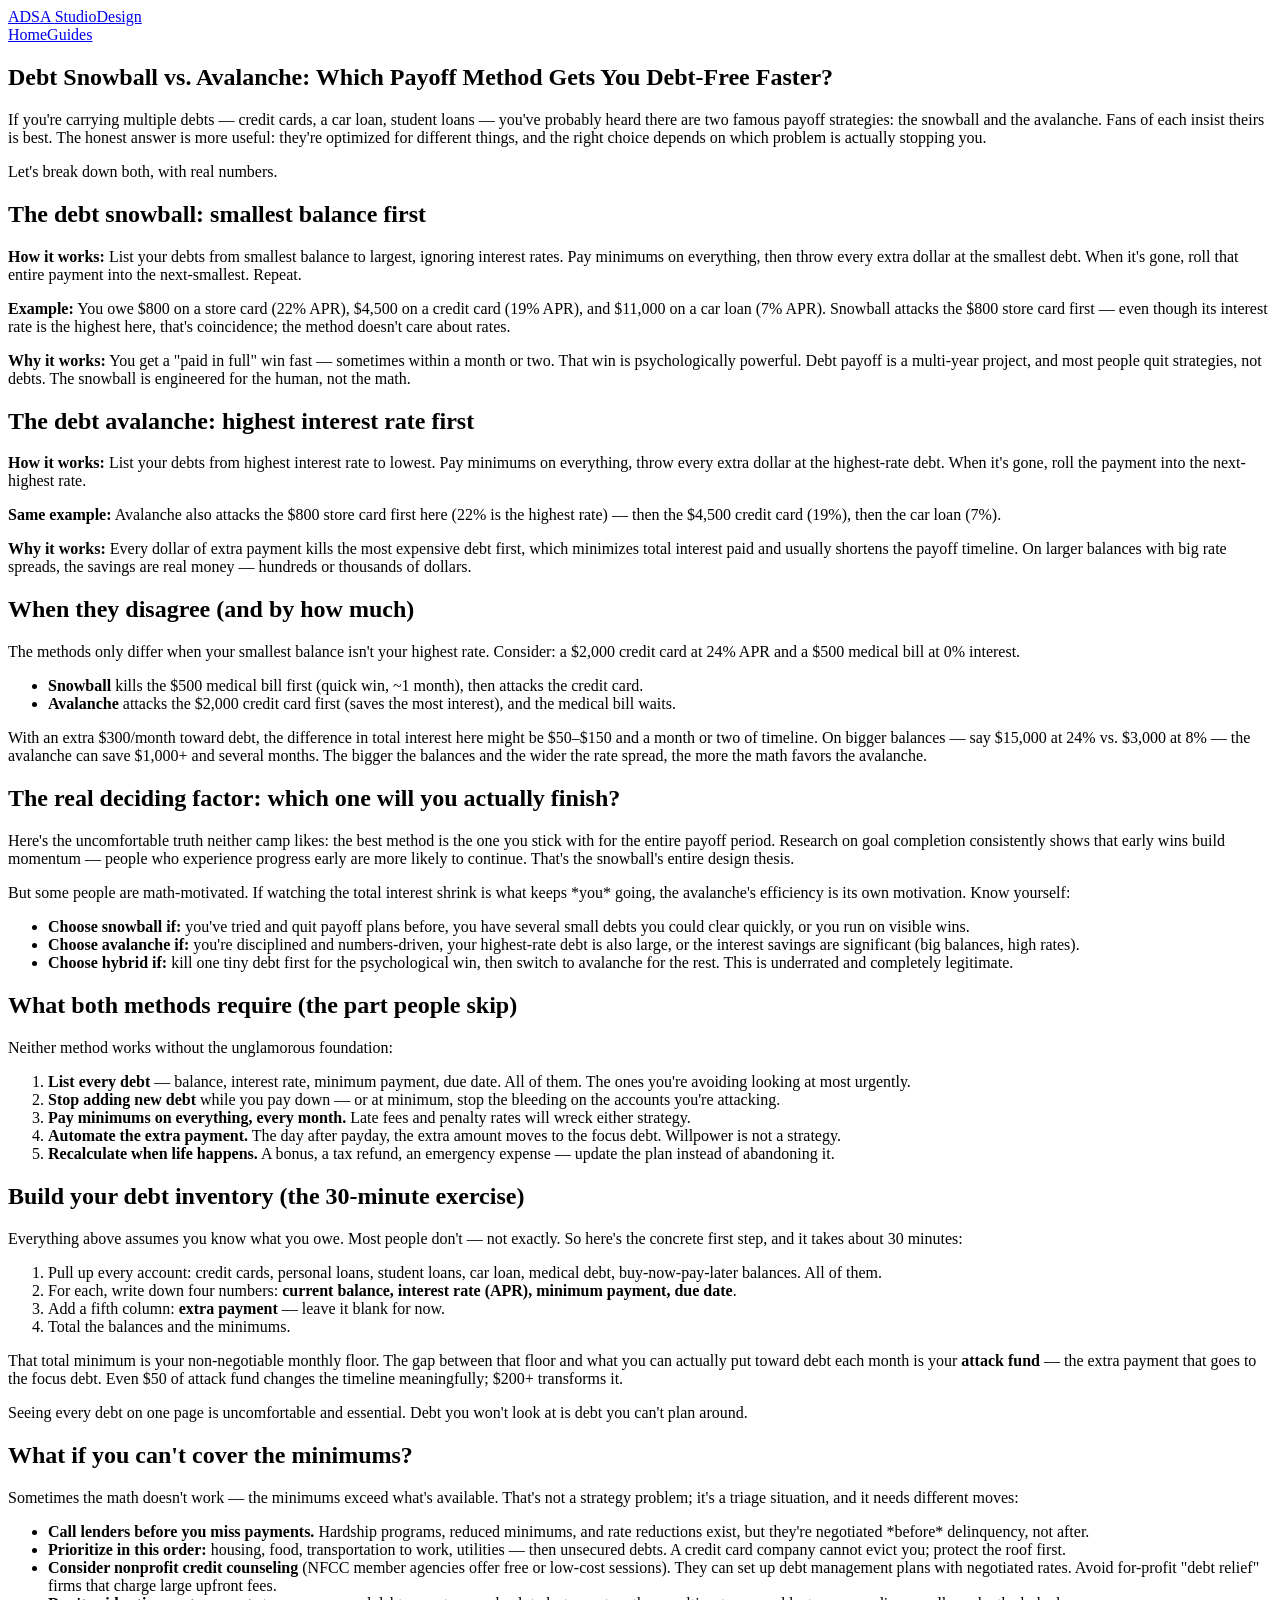
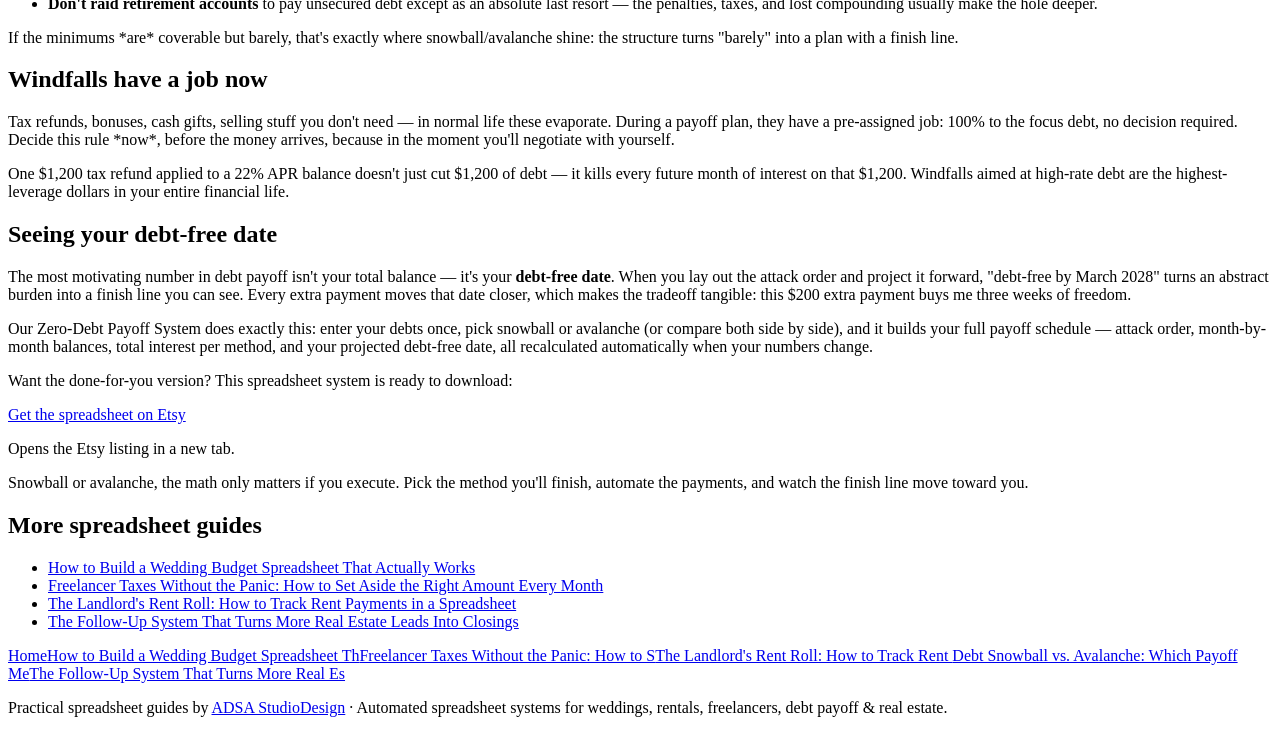
==== articles/debt-snowball-vs-avalanche.html @ 041004c3 "Add files via upload" ====
<!DOCTYPE html>
<html lang="en">
<head>
<meta charset="utf-8">
<meta name="viewport" content="width=device-width, initial-scale=1">
<title>Debt Snowball vs. Avalanche: Which Payoff Method Gets You Debt-Free Faster? | ADSA StudioDesign</title>
<meta name="description" content="Debt snowball vs avalanche: which payoff method gets you debt-free faster? Compare both with real numbers and pick the strategy you&#x27;ll actually finish.">
<meta property="og:title" content="Debt Snowball vs. Avalanche: Which Payoff Method Gets You Debt-Free Faster? | ADSA StudioDesign">
<meta property="og:description" content="Debt snowball vs avalanche: which payoff method gets you debt-free faster? Compare both with real numbers and pick the strategy you&#x27;ll actually finish.">
<meta property="og:type" content="article">
<meta property="og:url" content="https://YOUR-DOMAIN-HERE/articles/debt-snowball-vs-avalanche.html">
<link rel="stylesheet" href="../assets/style.css">
</head>
<body>
<header class="site-header"><div class="wrap">
<a class="brand" href="../index.html">ADSA <span>StudioDesign</span></a>
<nav class="site-nav"><a href="../index.html">Home</a><a href="../index.html#guides">Guides</a></nav>
</div></header>
<main><div class="wrap"><article class="post">
<h1>Debt Snowball vs. Avalanche: Which Payoff Method Gets You Debt-Free Faster?</h1>
<p>If you&#x27;re carrying multiple debts — credit cards, a car loan, student loans — you&#x27;ve probably heard there are two famous payoff strategies: the snowball and the avalanche. Fans of each insist theirs is best. The honest answer is more useful: they&#x27;re optimized for different things, and the right choice depends on which problem is actually stopping you.</p>
<p>Let&#x27;s break down both, with real numbers.</p>
<h2>The debt snowball: smallest balance first</h2>
<p><strong>How it works:</strong> List your debts from smallest balance to largest, ignoring interest rates. Pay minimums on everything, then throw every extra dollar at the smallest debt. When it&#x27;s gone, roll that entire payment into the next-smallest. Repeat.</p>
<p><strong>Example:</strong> You owe $800 on a store card (22% APR), $4,500 on a credit card (19% APR), and $11,000 on a car loan (7% APR). Snowball attacks the $800 store card first — even though its interest rate is the highest here, that&#x27;s coincidence; the method doesn&#x27;t care about rates.</p>
<p><strong>Why it works:</strong> You get a &quot;paid in full&quot; win fast — sometimes within a month or two. That win is psychologically powerful. Debt payoff is a multi-year project, and most people quit strategies, not debts. The snowball is engineered for the human, not the math.</p>
<h2>The debt avalanche: highest interest rate first</h2>
<p><strong>How it works:</strong> List your debts from highest interest rate to lowest. Pay minimums on everything, throw every extra dollar at the highest-rate debt. When it&#x27;s gone, roll the payment into the next-highest rate.</p>
<p><strong>Same example:</strong> Avalanche also attacks the $800 store card first here (22% is the highest rate) — then the $4,500 credit card (19%), then the car loan (7%).</p>
<p><strong>Why it works:</strong> Every dollar of extra payment kills the most expensive debt first, which minimizes total interest paid and usually shortens the payoff timeline. On larger balances with big rate spreads, the savings are real money — hundreds or thousands of dollars.</p>
<h2>When they disagree (and by how much)</h2>
<p>The methods only differ when your smallest balance isn&#x27;t your highest rate. Consider: a $2,000 credit card at 24% APR and a $500 medical bill at 0% interest.</p>
<ul><li><strong>Snowball</strong> kills the $500 medical bill first (quick win, ~1 month), then attacks the credit card.</li><li><strong>Avalanche</strong> attacks the $2,000 credit card first (saves the most interest), and the medical bill waits.</li></ul>
<p>With an extra $300/month toward debt, the difference in total interest here might be $50–$150 and a month or two of timeline. On bigger balances — say $15,000 at 24% vs. $3,000 at 8% — the avalanche can save $1,000+ and several months. The bigger the balances and the wider the rate spread, the more the math favors the avalanche.</p>
<h2>The real deciding factor: which one will you actually finish?</h2>
<p>Here&#x27;s the uncomfortable truth neither camp likes: the best method is the one you stick with for the entire payoff period. Research on goal completion consistently shows that early wins build momentum — people who experience progress early are more likely to continue. That&#x27;s the snowball&#x27;s entire design thesis.</p>
<p>But some people are math-motivated. If watching the total interest shrink is what keeps *you* going, the avalanche&#x27;s efficiency is its own motivation. Know yourself:</p>
<ul><li><strong>Choose snowball if:</strong> you&#x27;ve tried and quit payoff plans before, you have several small debts you could clear quickly, or you run on visible wins.</li><li><strong>Choose avalanche if:</strong> you&#x27;re disciplined and numbers-driven, your highest-rate debt is also large, or the interest savings are significant (big balances, high rates).</li><li><strong>Choose hybrid if:</strong> kill one tiny debt first for the psychological win, then switch to avalanche for the rest. This is underrated and completely legitimate.</li></ul>
<h2>What both methods require (the part people skip)</h2>
<p>Neither method works without the unglamorous foundation:</p>
<ol><li><strong>List every debt</strong> — balance, interest rate, minimum payment, due date. All of them. The ones you&#x27;re avoiding looking at most urgently.</li><li><strong>Stop adding new debt</strong> while you pay down — or at minimum, stop the bleeding on the accounts you&#x27;re attacking.</li><li><strong>Pay minimums on everything, every month.</strong> Late fees and penalty rates will wreck either strategy.</li><li><strong>Automate the extra payment.</strong> The day after payday, the extra amount moves to the focus debt. Willpower is not a strategy.</li><li><strong>Recalculate when life happens.</strong> A bonus, a tax refund, an emergency expense — update the plan instead of abandoning it.</li></ol>
<h2>Build your debt inventory (the 30-minute exercise)</h2>
<p>Everything above assumes you know what you owe. Most people don&#x27;t — not exactly. So here&#x27;s the concrete first step, and it takes about 30 minutes:</p>
<ol><li>Pull up every account: credit cards, personal loans, student loans, car loan, medical debt, buy-now-pay-later balances. All of them.</li><li>For each, write down four numbers: <strong>current balance, interest rate (APR), minimum payment, due date</strong>.</li><li>Add a fifth column: <strong>extra payment</strong> — leave it blank for now.</li><li>Total the balances and the minimums.</li></ol>
<p>That total minimum is your non-negotiable monthly floor. The gap between that floor and what you can actually put toward debt each month is your <strong>attack fund</strong> — the extra payment that goes to the focus debt. Even $50 of attack fund changes the timeline meaningfully; $200+ transforms it.</p>
<p>Seeing every debt on one page is uncomfortable and essential. Debt you won&#x27;t look at is debt you can&#x27;t plan around.</p>
<h2>What if you can&#x27;t cover the minimums?</h2>
<p>Sometimes the math doesn&#x27;t work — the minimums exceed what&#x27;s available. That&#x27;s not a strategy problem; it&#x27;s a triage situation, and it needs different moves:</p>
<ul><li><strong>Call lenders before you miss payments.</strong> Hardship programs, reduced minimums, and rate reductions exist, but they&#x27;re negotiated *before* delinquency, not after.</li><li><strong>Prioritize in this order:</strong> housing, food, transportation to work, utilities — then unsecured debts. A credit card company cannot evict you; protect the roof first.</li><li><strong>Consider nonprofit credit counseling</strong> (NFCC member agencies offer free or low-cost sessions). They can set up debt management plans with negotiated rates. Avoid for-profit &quot;debt relief&quot; firms that charge large upfront fees.</li><li><strong>Don&#x27;t raid retirement accounts</strong> to pay unsecured debt except as an absolute last resort — the penalties, taxes, and lost compounding usually make the hole deeper.</li></ul>
<p>If the minimums *are* coverable but barely, that&#x27;s exactly where snowball/avalanche shine: the structure turns &quot;barely&quot; into a plan with a finish line.</p>
<h2>Windfalls have a job now</h2>
<p>Tax refunds, bonuses, cash gifts, selling stuff you don&#x27;t need — in normal life these evaporate. During a payoff plan, they have a pre-assigned job: 100% to the focus debt, no decision required. Decide this rule *now*, before the money arrives, because in the moment you&#x27;ll negotiate with yourself.</p>
<p>One $1,200 tax refund applied to a 22% APR balance doesn&#x27;t just cut $1,200 of debt — it kills every future month of interest on that $1,200. Windfalls aimed at high-rate debt are the highest-leverage dollars in your entire financial life.</p>
<h2>Seeing your debt-free date</h2>
<p>The most motivating number in debt payoff isn&#x27;t your total balance — it&#x27;s your <strong>debt-free date</strong>. When you lay out the attack order and project it forward, &quot;debt-free by March 2028&quot; turns an abstract burden into a finish line you can see. Every extra payment moves that date closer, which makes the tradeoff tangible: this $200 extra payment buys me three weeks of freedom.</p>
<p>Our Zero-Debt Payoff System does exactly this: enter your debts once, pick snowball or avalanche (or compare both side by side), and it builds your full payoff schedule — attack order, month-by-month balances, total interest per method, and your projected debt-free date, all recalculated automatically when your numbers change.</p>
<div class="cta-box"><p>Want the done-for-you version? This spreadsheet system is ready to download:</p><a class="cta-button" href="https://www.etsy.com/listing/4585902964">Get the spreadsheet on Etsy</a><p class="cta-note">Opens the Etsy listing in a new tab.</p></div>
<p>Snowball or avalanche, the math only matters if you execute. Pick the method you&#x27;ll finish, automate the payments, and watch the finish line move toward you.</p>
<section class="more-guides"><h2>More spreadsheet guides</h2><ul><li><a href="wedding-budget-spreadsheet.html">How to Build a Wedding Budget Spreadsheet That Actually Works</a></li><li><a href="freelancer-tax-tracker.html">Freelancer Taxes Without the Panic: How to Set Aside the Right Amount Every Month</a></li><li><a href="landlord-rent-roll-template.html">The Landlord&#x27;s Rent Roll: How to Track Rent Payments in a Spreadsheet</a></li><li><a href="realtor-lead-tracker.html">The Follow-Up System That Turns More Real Estate Leads Into Closings</a></li></ul></section>
</article></div></main>
<footer class="site-footer"><nav><a href="../index.html">Home</a><a href="wedding-budget-spreadsheet.html">How to Build a Wedding Budget Spreadsheet Th</a><a href="freelancer-tax-tracker.html">Freelancer Taxes Without the Panic: How to S</a><a href="landlord-rent-roll-template.html">The Landlord&#x27;s Rent Roll: How to Track Rent </a><a href="debt-snowball-vs-avalanche.html">Debt Snowball vs. Avalanche: Which Payoff Me</a><a href="realtor-lead-tracker.html">The Follow-Up System That Turns More Real Es</a></nav>
<p>Practical spreadsheet guides by <a href="https://www.etsy.com/shop/ADSAStudioDesign">ADSA StudioDesign</a> · Automated spreadsheet systems for weddings, rentals, freelancers, debt payoff &amp; real estate.</p></footer>
</body>
</html>
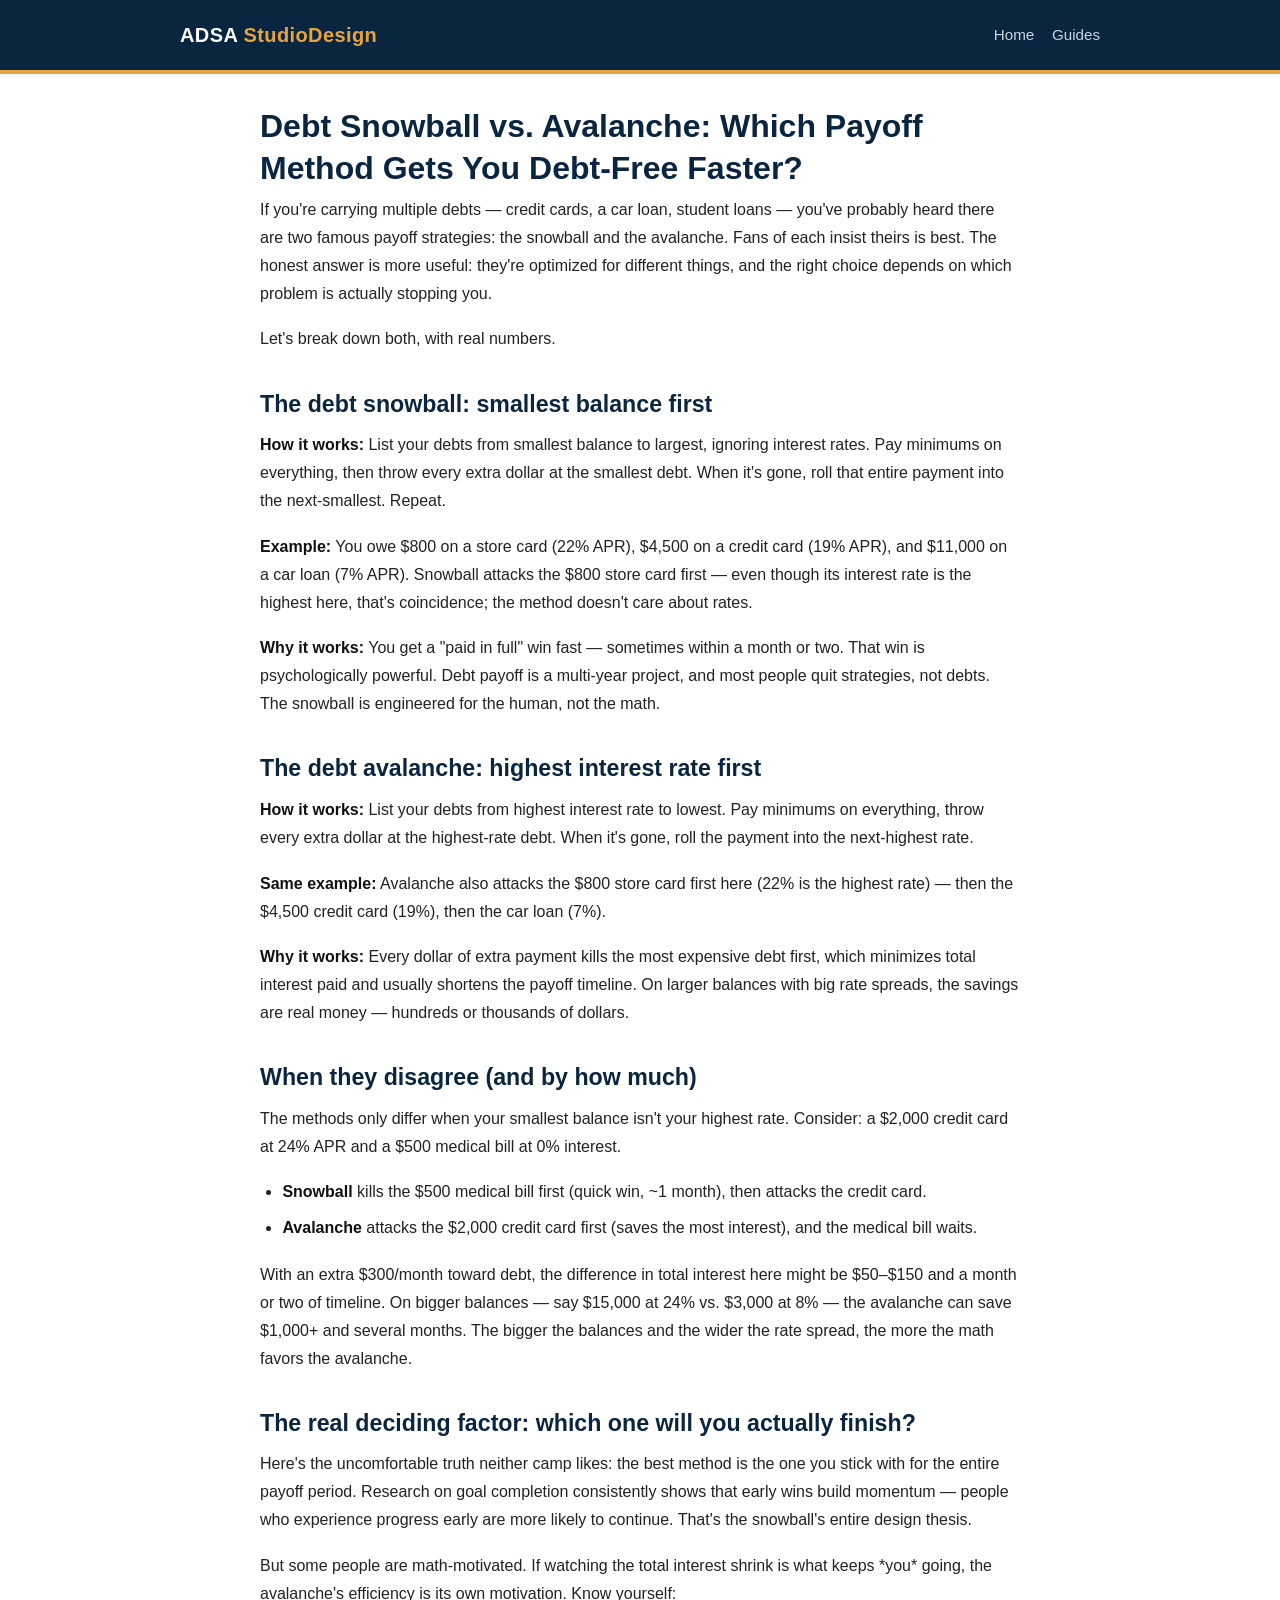
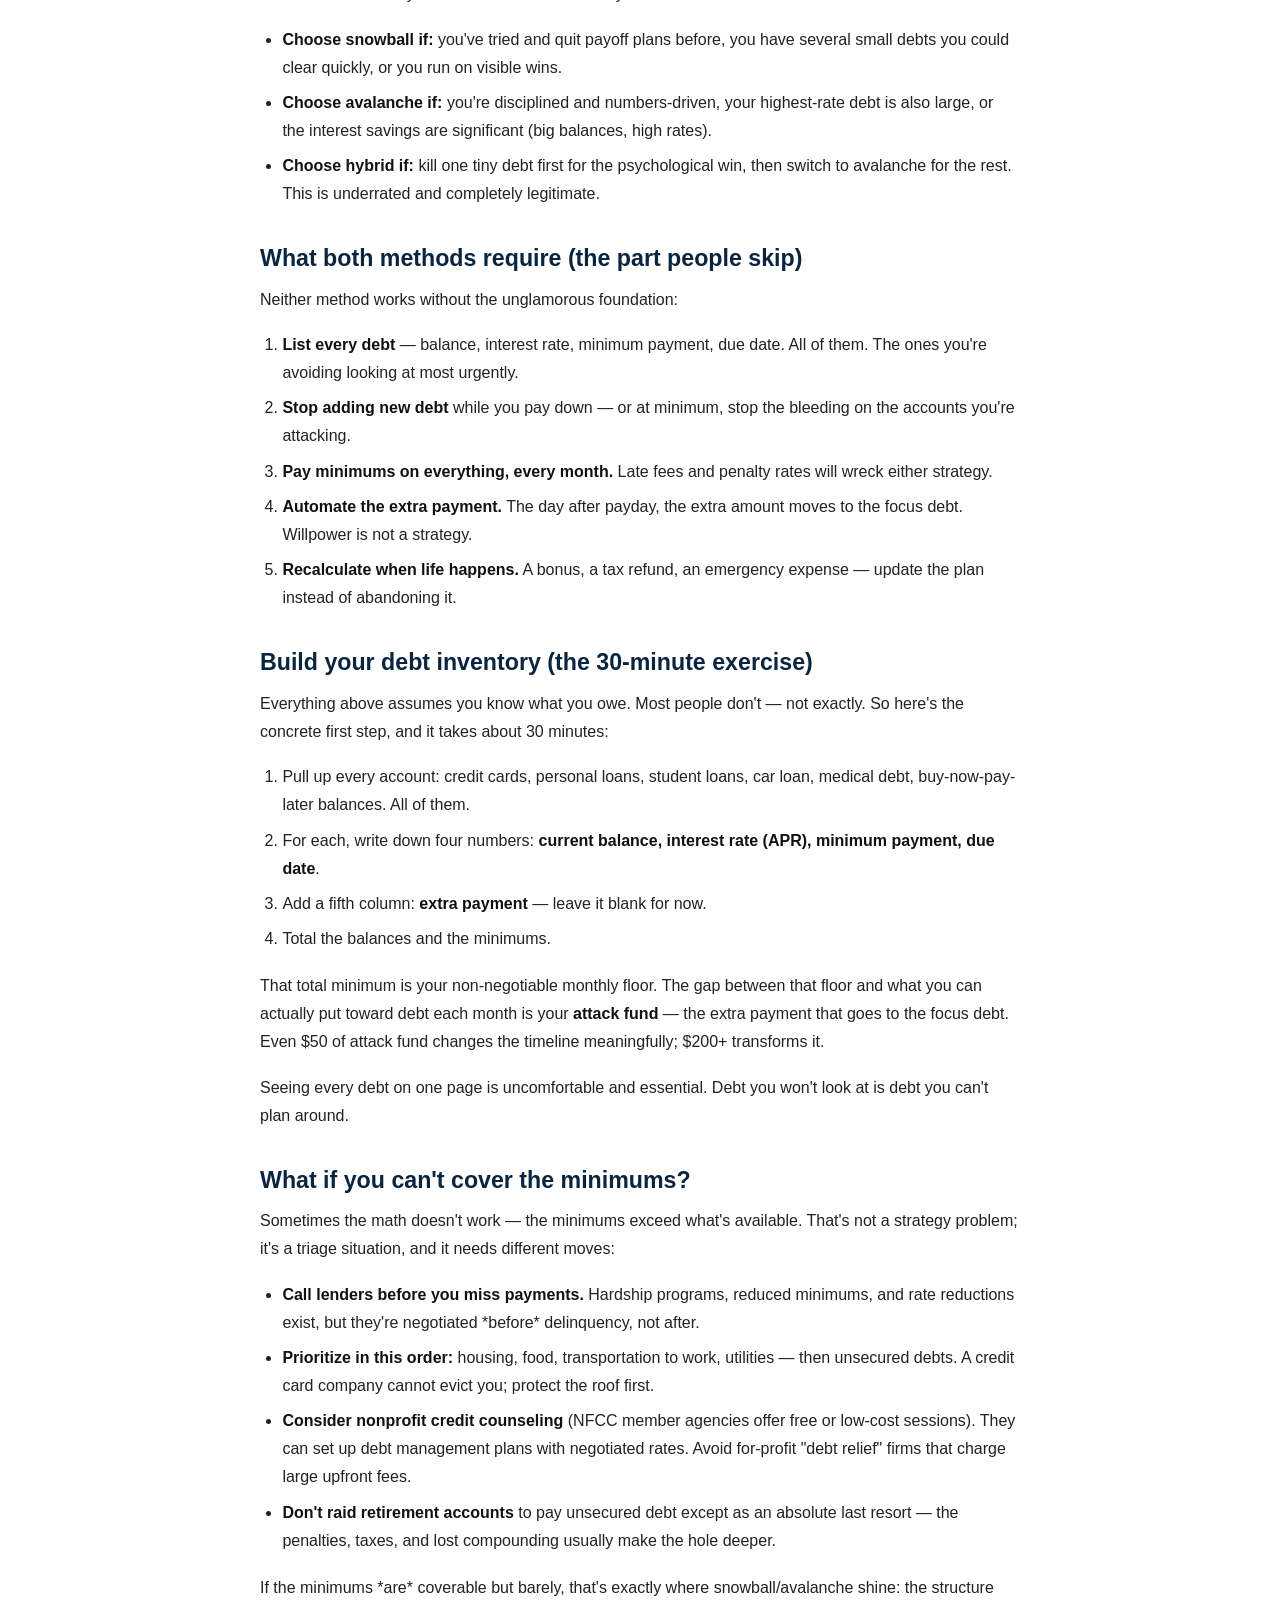
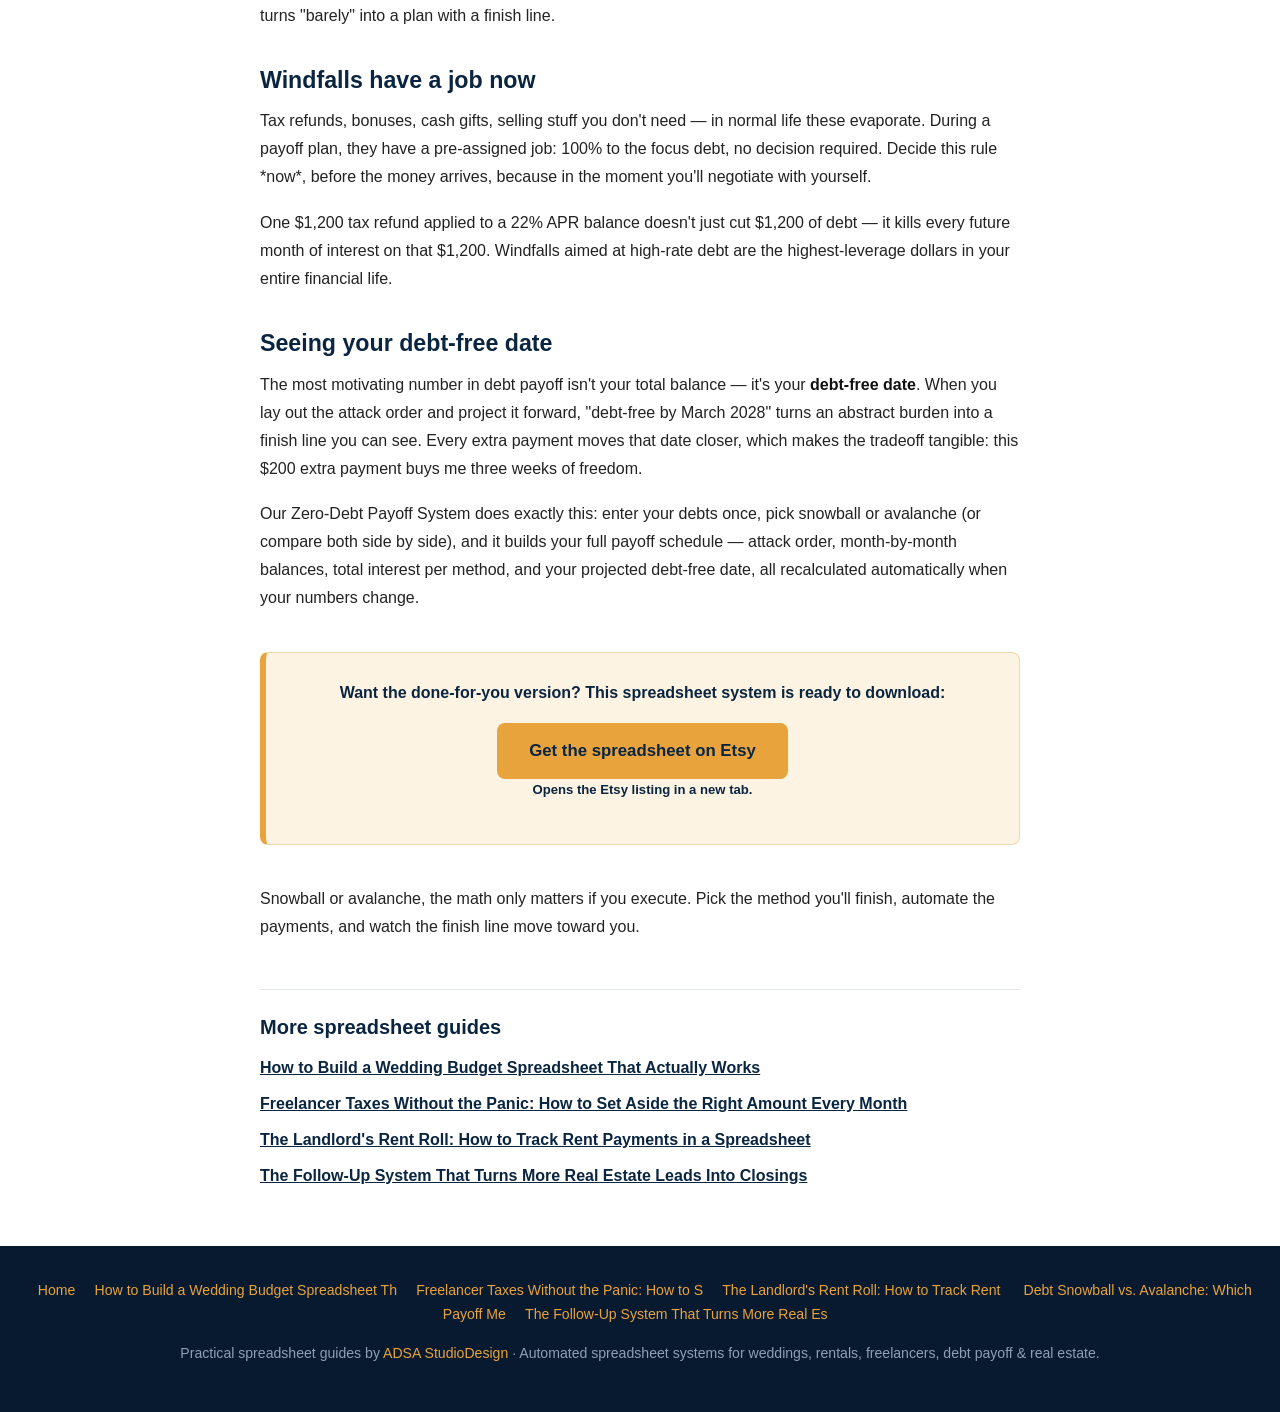
==== commit 4af85330: "Add files via upload" ====
--- a/articles/debt-snowball-vs-avalanche.html
+++ b/articles/debt-snowball-vs-avalanche.html
@@ -8,7 +8,7 @@
 <meta property="og:title" content="Debt Snowball vs. Avalanche: Which Payoff Method Gets You Debt-Free Faster? | ADSA StudioDesign">
 <meta property="og:description" content="Debt snowball vs avalanche: which payoff method gets you debt-free faster? Compare both with real numbers and pick the strategy you&#x27;ll actually finish.">
 <meta property="og:type" content="article">
-<meta property="og:url" content="https://YOUR-DOMAIN-HERE/articles/debt-snowball-vs-avalanche.html">
+<meta property="og:url" content="https://adsastudiodesign.github.io/adsa-blog/articles/debt-snowball-vs-avalanche.html">
 <link rel="stylesheet" href="../assets/style.css">
 </head>
 <body>
--- a/assets/style.css
+++ b/assets/style.css
@@ -0,0 +1,178 @@
+/* ADSA StudioDesign blog — navy #0A2540 / amber #E8A33D */
+:root {
+  --navy: #0A2540;
+  --navy-deep: #071A30;
+  --amber: #E8A33D;
+  --amber-soft: #FDF3E3;
+  --text: #222;
+  --muted: #5a6b7f;
+  --line: #e3e8ef;
+  --white: #fff;
+}
+
+* { box-sizing: border-box; }
+
+body {
+  margin: 0;
+  font-family: -apple-system, BlinkMacSystemFont, "Segoe UI", Roboto, Helvetica, Arial, sans-serif;
+  line-height: 1.75;
+  color: var(--text);
+  background: var(--white);
+}
+
+/* ---------- header ---------- */
+.site-header {
+  background: var(--navy);
+  color: var(--white);
+  border-bottom: 4px solid var(--amber);
+}
+.site-header .wrap {
+  max-width: 960px;
+  margin: 0 auto;
+  padding: 1.1rem 1.25rem;
+  display: flex;
+  align-items: center;
+  justify-content: space-between;
+  gap: 1rem;
+  flex-wrap: wrap;
+}
+.brand {
+  color: var(--white);
+  text-decoration: none;
+  font-weight: 800;
+  font-size: 1.25rem;
+  letter-spacing: 0.02em;
+}
+.brand span { color: var(--amber); }
+.site-nav a {
+  color: #c9d4e2;
+  text-decoration: none;
+  margin-left: 1.1rem;
+  font-size: 0.95rem;
+}
+.site-nav a:hover { color: var(--amber); }
+
+/* ---------- hero (homepage) ---------- */
+.hero {
+  background: var(--navy);
+  color: var(--white);
+  padding: 3rem 1.25rem 2.75rem;
+  text-align: center;
+}
+.hero h1 { margin: 0 0 0.6rem; font-size: 2.1rem; line-height: 1.25; }
+.hero h1 span { color: var(--amber); }
+.hero p { color: #c9d4e2; max-width: 640px; margin: 0 auto; font-size: 1.05rem; }
+
+/* ---------- layout ---------- */
+.wrap { max-width: 960px; margin: 0 auto; padding: 0 1.25rem; }
+main .wrap { padding-top: 2rem; padding-bottom: 3rem; }
+article.post { max-width: 760px; margin: 0 auto; }
+
+/* ---------- article cards (homepage) ---------- */
+.cards {
+  display: grid;
+  grid-template-columns: 1fr 1fr;
+  gap: 1.25rem;
+  margin-top: 2rem;
+}
+.card {
+  border: 1px solid var(--line);
+  border-radius: 10px;
+  padding: 1.4rem;
+  background: var(--white);
+  display: flex;
+  flex-direction: column;
+}
+.card:first-child { grid-column: 1 / -1; }
+.card .kicker {
+  display: inline-block;
+  align-self: flex-start;
+  background: var(--amber-soft);
+  color: #8a5a14;
+  font-size: 0.78rem;
+  font-weight: 700;
+  text-transform: uppercase;
+  letter-spacing: 0.05em;
+  padding: 0.25rem 0.6rem;
+  border-radius: 999px;
+  margin-bottom: 0.7rem;
+}
+.card h2 { margin: 0 0 0.5rem; font-size: 1.25rem; line-height: 1.35; }
+.card h2 a { color: var(--navy); text-decoration: none; }
+.card h2 a:hover { color: #14365e; text-decoration: underline; }
+.card p { color: var(--muted); font-size: 0.98rem; margin: 0 0 1rem; flex: 1; }
+.card .read {
+  color: var(--navy);
+  font-weight: 700;
+  text-decoration: none;
+  border-bottom: 2px solid var(--amber);
+  align-self: flex-start;
+}
+
+/* ---------- article typography ---------- */
+.post h1 { color: var(--navy); font-size: 2rem; line-height: 1.3; margin: 0 0 0.4rem; }
+.post .byline { color: var(--muted); font-size: 0.9rem; margin-bottom: 1.75rem; }
+.post .byline .kw {
+  background: var(--amber-soft);
+  color: #8a5a14;
+  padding: 0.15rem 0.55rem;
+  border-radius: 999px;
+  font-weight: 600;
+}
+.post h2 { color: var(--navy); font-size: 1.45rem; margin: 2.2rem 0 0.7rem; line-height: 1.35; }
+.post p { margin: 0 0 1.1rem; }
+.post ul, .post ol { margin: 0 0 1.2rem; padding-left: 1.4rem; }
+.post li { margin-bottom: 0.45rem; }
+.post strong { color: #111; }
+
+/* ---------- CTA ---------- */
+.cta-box {
+  background: var(--amber-soft);
+  border: 1px solid #f0d9a8;
+  border-left: 6px solid var(--amber);
+  border-radius: 8px;
+  padding: 1.6rem;
+  margin: 2.5rem 0;
+  text-align: center;
+}
+.cta-box p { color: var(--navy); font-weight: 600; margin: 0 0 1rem; }
+.cta-button {
+  display: inline-block;
+  background: var(--amber);
+  color: var(--navy);
+  font-weight: 800;
+  font-size: 1.05rem;
+  text-decoration: none;
+  padding: 0.85rem 2rem;
+  border-radius: 8px;
+}
+.cta-button:hover { background: #d8942f; }
+.cta-note { font-size: 0.82rem; color: var(--muted); margin: 0.7rem 0 0; font-weight: 400; }
+
+/* ---------- more guides ---------- */
+.more-guides { margin-top: 3rem; border-top: 1px solid var(--line); padding-top: 1.5rem; }
+.more-guides h2 { font-size: 1.25rem; color: var(--navy); margin: 0 0 0.8rem; }
+.more-guides ul { list-style: none; padding: 0; margin: 0; }
+.more-guides li { margin-bottom: 0.5rem; }
+.more-guides a { color: var(--navy); font-weight: 600; }
+
+/* ---------- footer ---------- */
+.site-footer {
+  background: var(--navy-deep);
+  color: #8fa0b5;
+  font-size: 0.88rem;
+  padding: 2rem 1.25rem;
+  text-align: center;
+}
+.site-footer a { color: var(--amber); text-decoration: none; }
+.site-footer nav { margin-bottom: 0.8rem; }
+.site-footer nav a { margin: 0 0.6rem; }
+
+/* ---------- responsive ---------- */
+@media (max-width: 640px) {
+  .cards { grid-template-columns: 1fr; }
+  .hero h1 { font-size: 1.6rem; }
+  .post h1 { font-size: 1.55rem; }
+  .site-header .wrap { flex-direction: column; align-items: flex-start; }
+  .site-nav a { margin: 0 1rem 0 0; }
+}
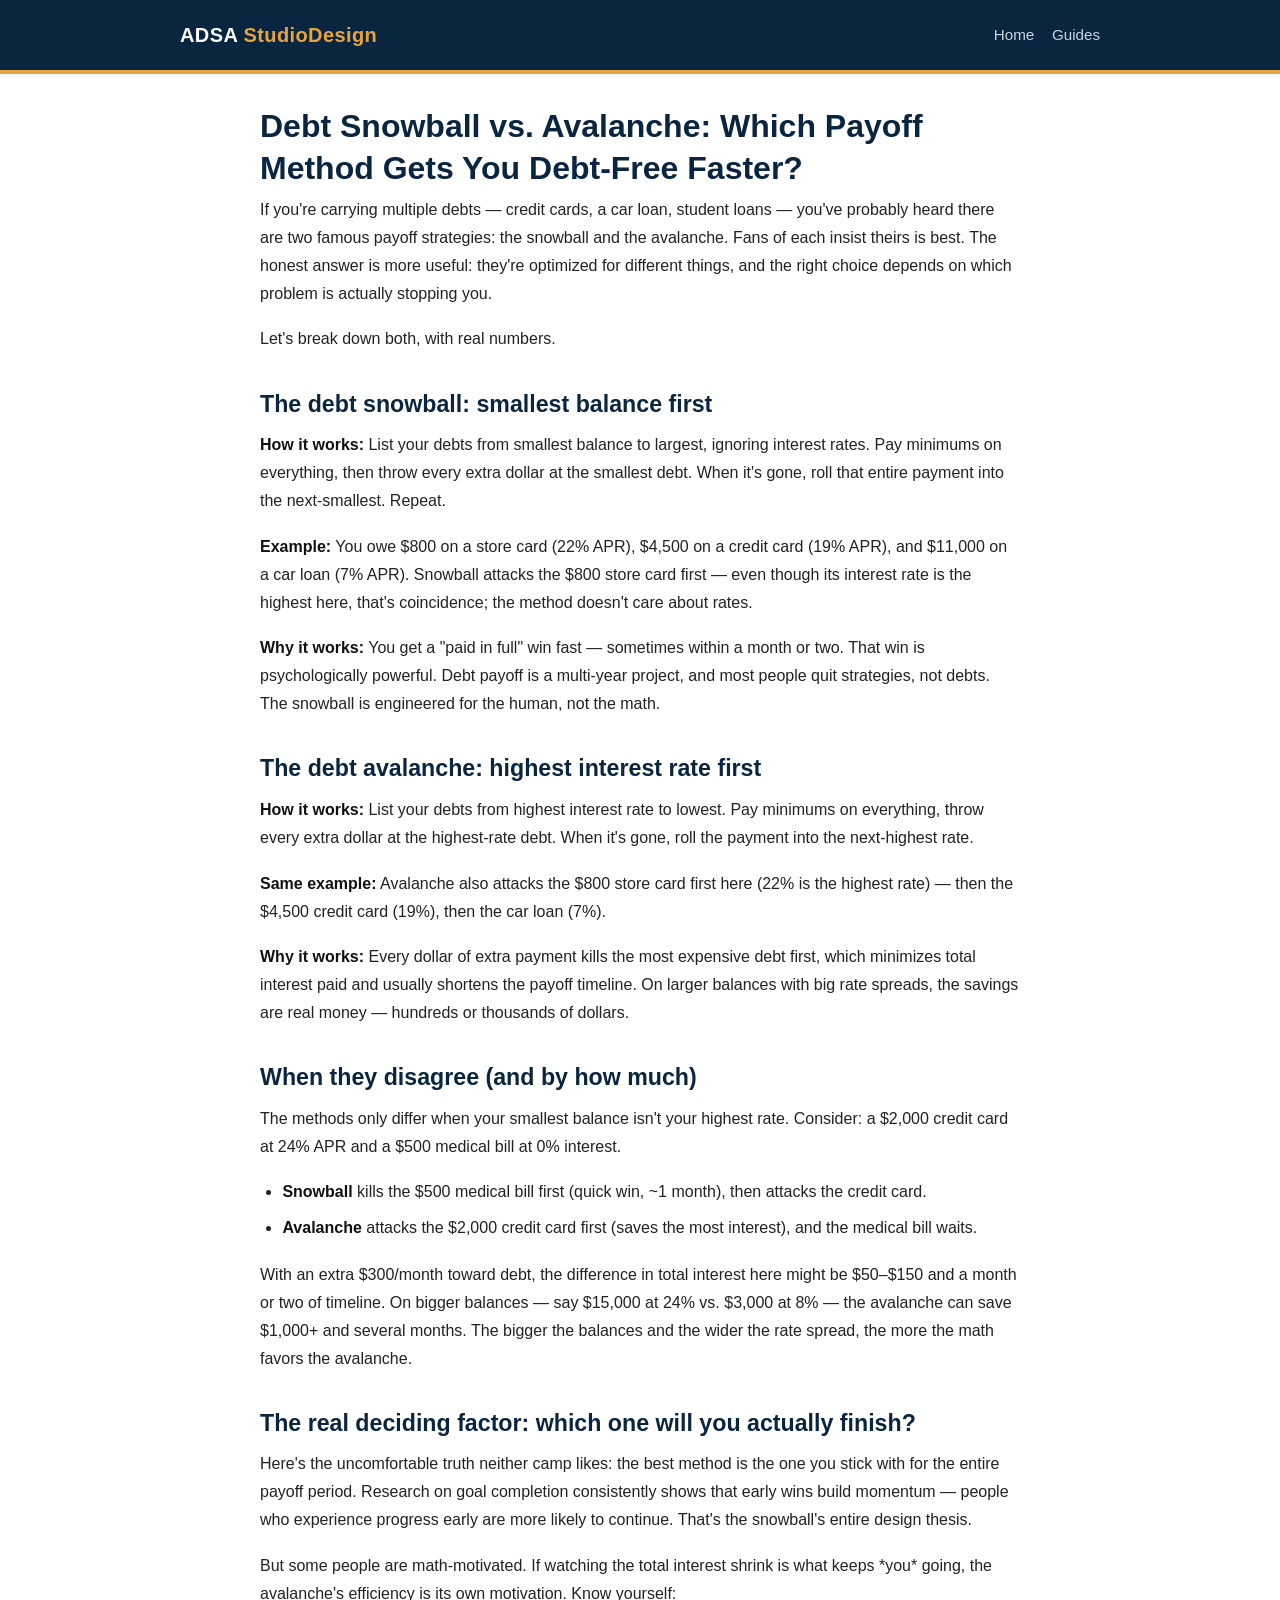
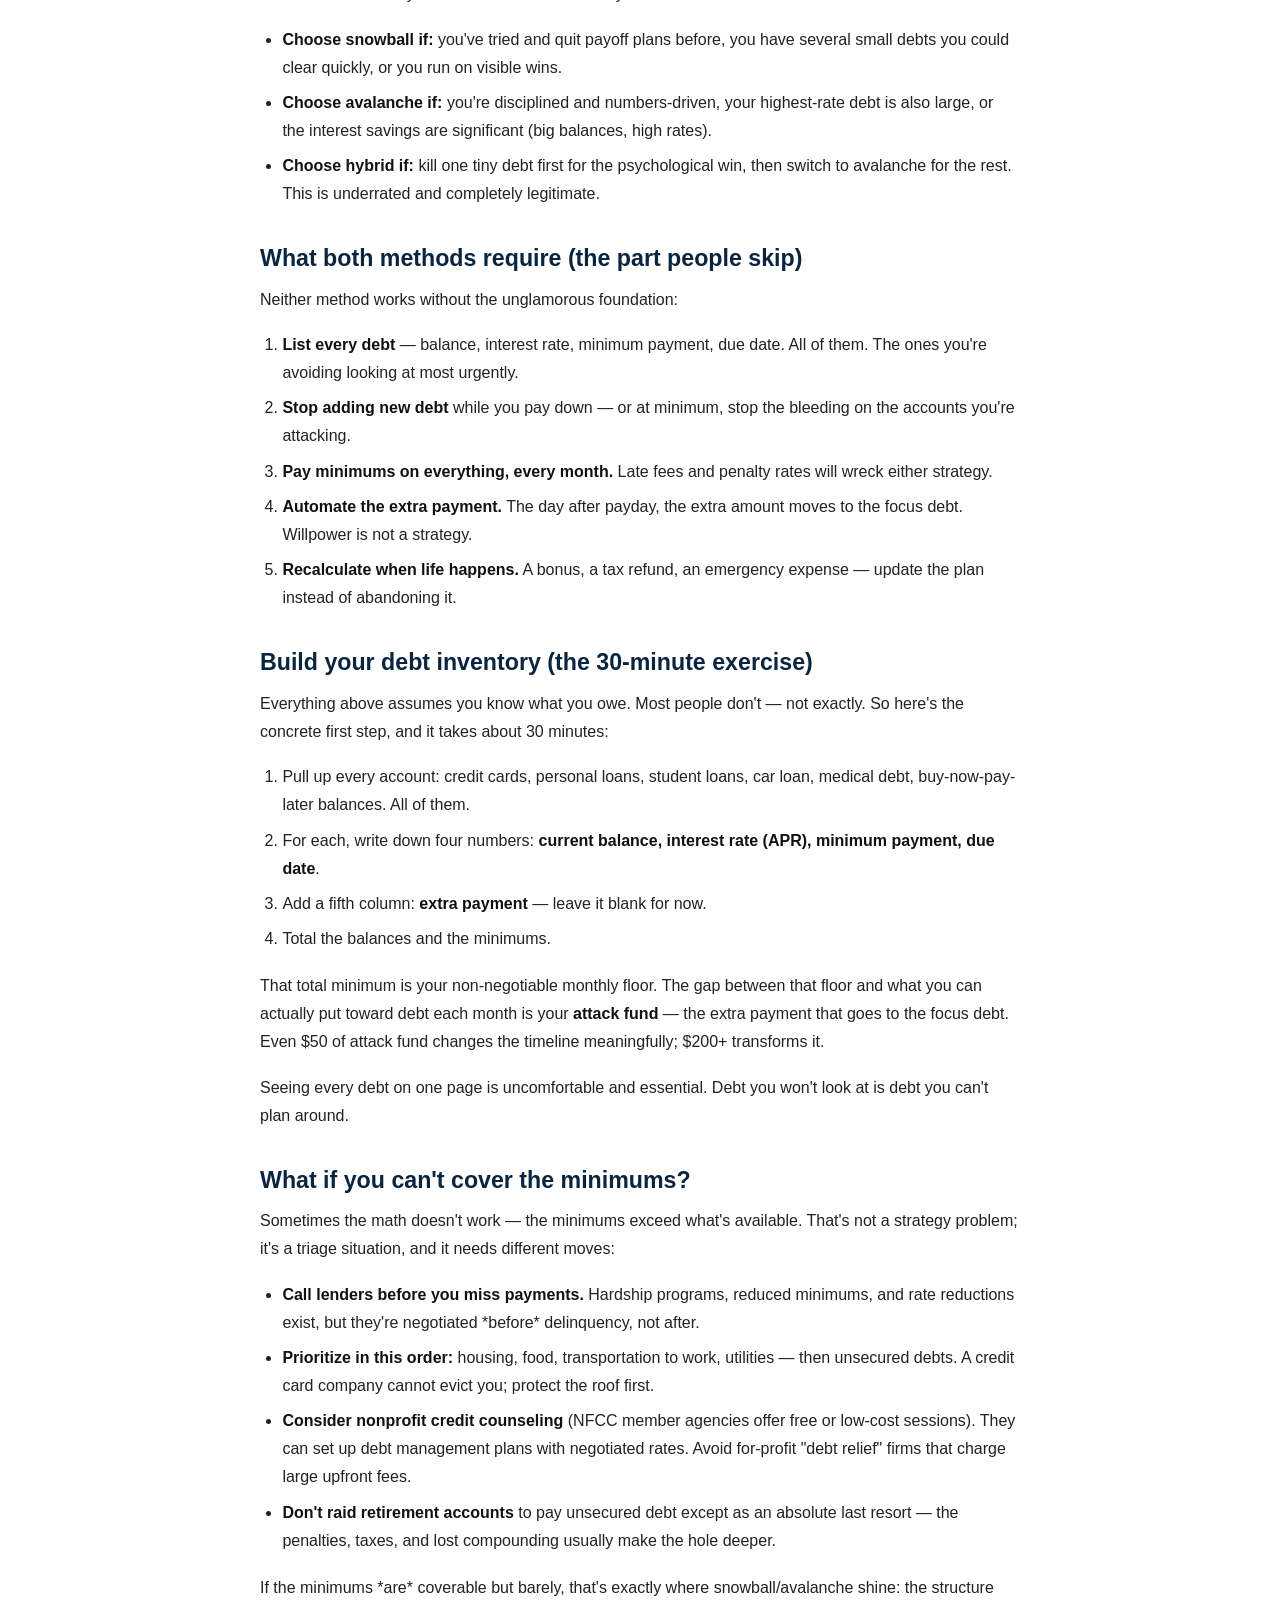
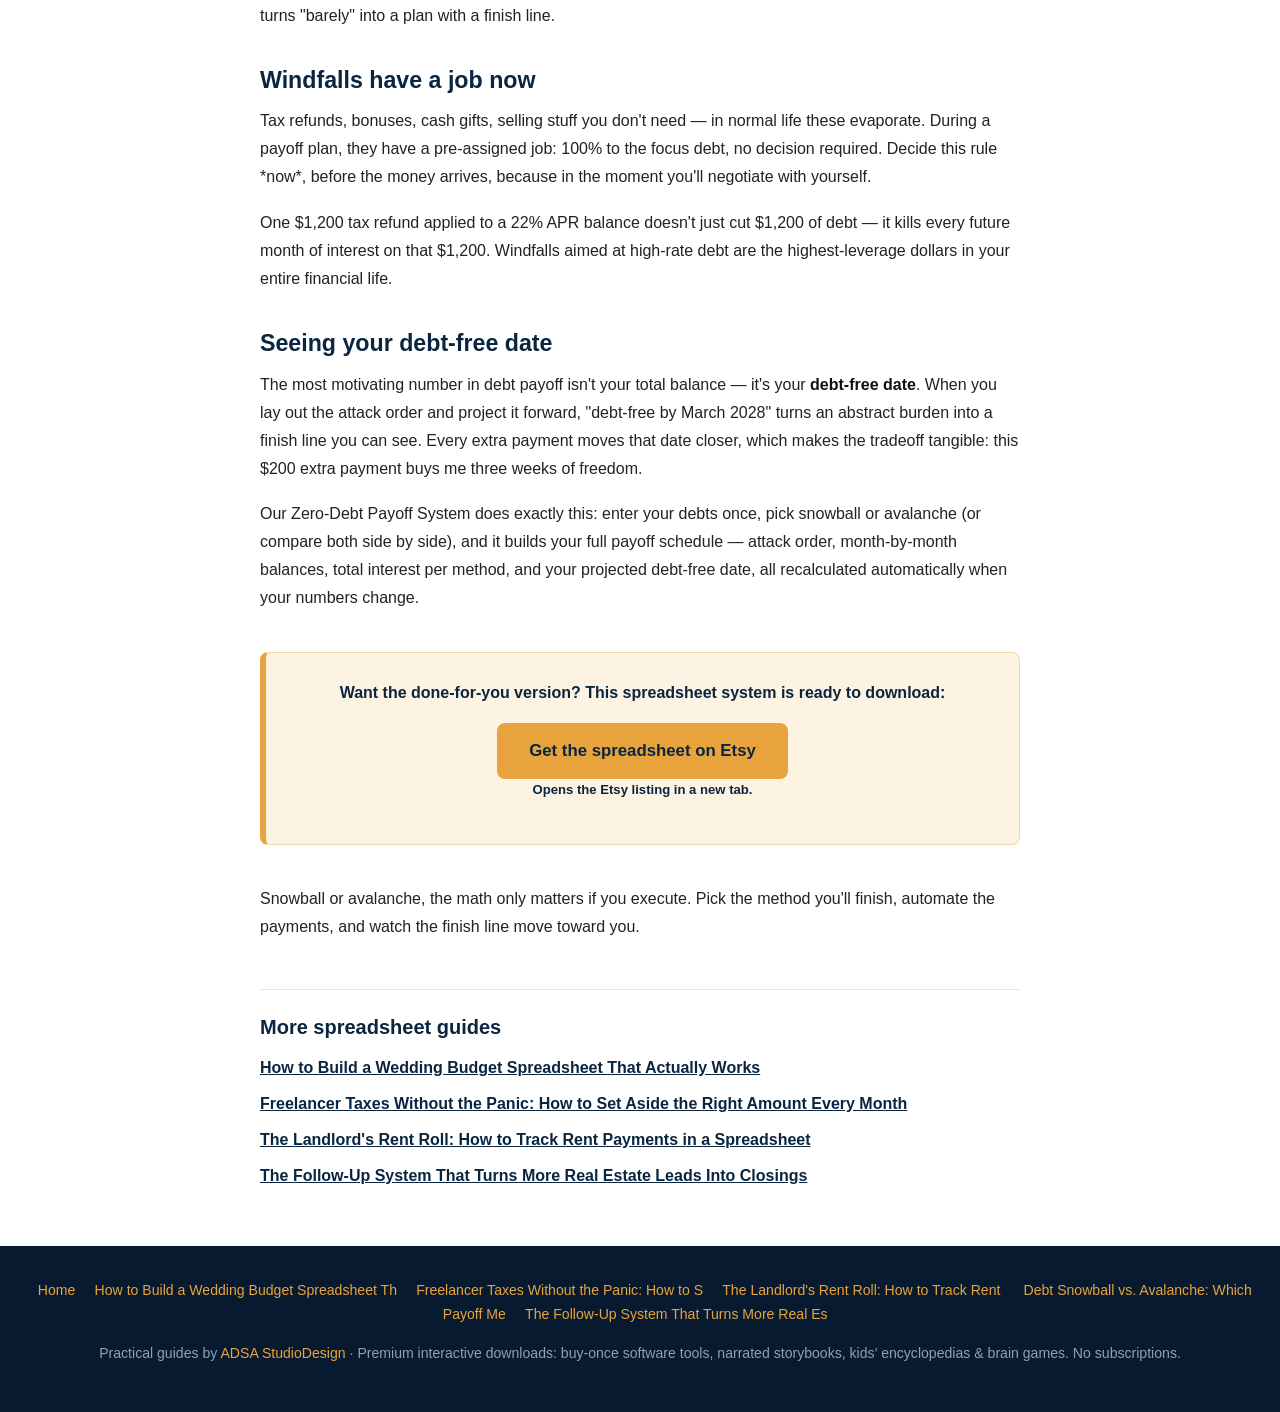
==== commit 4f35a68f: "Blog funnel update: corrected four-families footers, new Inventory guide article, homepage refresh (" ====
--- a/articles/debt-snowball-vs-avalanche.html
+++ b/articles/debt-snowball-vs-avalanche.html
@@ -59,6 +59,6 @@
 <section class="more-guides"><h2>More spreadsheet guides</h2><ul><li><a href="wedding-budget-spreadsheet.html">How to Build a Wedding Budget Spreadsheet That Actually Works</a></li><li><a href="freelancer-tax-tracker.html">Freelancer Taxes Without the Panic: How to Set Aside the Right Amount Every Month</a></li><li><a href="landlord-rent-roll-template.html">The Landlord&#x27;s Rent Roll: How to Track Rent Payments in a Spreadsheet</a></li><li><a href="realtor-lead-tracker.html">The Follow-Up System That Turns More Real Estate Leads Into Closings</a></li></ul></section>
 </article></div></main>
 <footer class="site-footer"><nav><a href="../index.html">Home</a><a href="wedding-budget-spreadsheet.html">How to Build a Wedding Budget Spreadsheet Th</a><a href="freelancer-tax-tracker.html">Freelancer Taxes Without the Panic: How to S</a><a href="landlord-rent-roll-template.html">The Landlord&#x27;s Rent Roll: How to Track Rent </a><a href="debt-snowball-vs-avalanche.html">Debt Snowball vs. Avalanche: Which Payoff Me</a><a href="realtor-lead-tracker.html">The Follow-Up System That Turns More Real Es</a></nav>
-<p>Practical spreadsheet guides by <a href="https://www.etsy.com/shop/ADSAStudioDesign">ADSA StudioDesign</a> · Automated spreadsheet systems for weddings, rentals, freelancers, debt payoff &amp; real estate.</p></footer>
+<p>Practical guides by <a href="https://www.etsy.com/shop/ADSAStudioDesign">ADSA StudioDesign</a> · Premium interactive downloads: buy-once software tools, narrated storybooks, kids&rsquo; encyclopedias &amp; brain games. No subscriptions.</p></footer>
 </body>
 </html>
--- a/assets/style.css
+++ b/assets/style.css
@@ -176,3 +176,13 @@
   .site-header .wrap { flex-direction: column; align-items: flex-start; }
   .site-nav a { margin: 0 1rem 0 0; }
 }
+
+/* Homepage v2 additions (2026-10-07) */
+.section-title {
+  font-size: 1.35rem;
+  color: #0A2540;
+  margin: 2.2rem 0 0.4rem;
+  padding-bottom: 0.35rem;
+  border-bottom: 3px solid #E8A33D;
+}
+.hero-cta { margin-top: 1.2rem; }
